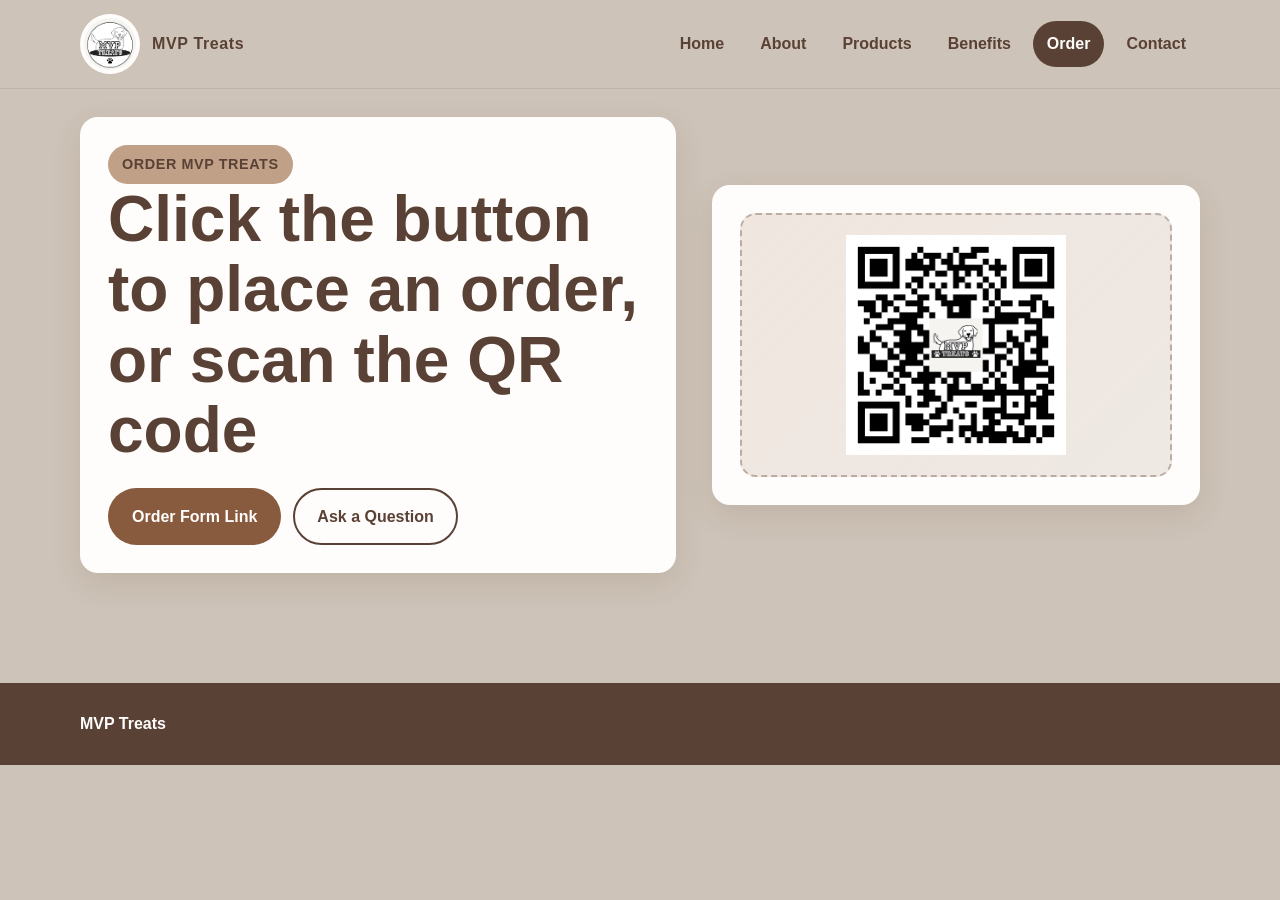
==== mvp_treats_website/mvp_treats_site/order.html @ c8fa477f "Add files via upload" ====
<!DOCTYPE html>
<html lang="en">
<head>
  <meta charset="UTF-8" />
  <meta name="viewport" content="width=device-width, initial-scale=1.0" />
  <title>Order | MVP Treats</title>
  <link rel="stylesheet" href="styles.css" />
</head>
<body>
  <header class="site-header">
    <div class="container nav-wrap">
      <a class="brand" href="index.html">
        <img src="assets/logo-badge.png" alt="MVP Treats logo" />
        <span>MVP Treats</span>
      </a>
      <nav class="nav-links" aria-label="Main navigation">
        <a href="index.html">Home</a>
        <a href="about.html">About</a>
        <a href="products.html">Products</a>
        <a href="benefits.html">Benefits</a>
        <a href="order.html">Order</a>
        <a href="contact.html">Contact</a>
      </nav>
    </div>
  </header>

  <main class="section">
    <div class="container two-col">
      <div class="panel">
        <span class="kicker">Order MVP Treats</span>
        <h1>Click the button to place an order, or scan the QR code</h1>
        <div class="cta-row">
          <a class="btn btn-primary" href="https://docs.google.com/forms/d/e/1FAIpQLSfr8bW3N2gBcVhGtgLbPxdnBTQg7mwOv5UgdNwYddxNBRlnoQ/viewform?usp=header" target="_blank" rel="noopener noreferrer">Order Form Link</a>
          <a class="btn btn-secondary" href="contact.html">Ask a Question</a>
        </div>
      </div>
      <div class="panel">
        <div class="order-link-placeholder" style="text-align: center;">
          <a href="https://docs.google.com/forms/d/e/1FAIpQLSfr8bW3N2gBcVhGtgLbPxdnBTQg7mwOv5UgdNwYddxNBRlnoQ/viewform?usp=header" target="_blank" rel="noopener noreferrer">
            <img src="assets/qr-code.png" alt="MVP Treats Order QR Code" style="max-width: 220px; height: auto;" />
          </a>
        </div>
      </div>
    </div>
  </main>

  <footer class="footer">
    <div class="container footer-grid">
      <div><strong>MVP Treats</strong></div>
    </div>
  </footer>

  <script src="script.js"></script>
</body>
</html>
---- mvp_treats_website/mvp_treats_site/styles.css ----
:root {
  --cream: #CEC3B8;
  --tan: #C0A086;
  --brown: #885A3E;
  --caramel: #B27E57;
  --dark: #5A4135;
  --white: #fffdfb;
  --shadow: 0 10px 30px rgba(90, 65, 53, 0.12);
  --radius: 18px;
}

* { box-sizing: border-box; }
html { scroll-behavior: smooth; }
body {
  margin: 0;
  font-family: Arial, Helvetica, sans-serif;
  background: var(--cream);
  color: var(--dark);
  line-height: 1.6;
}

a { color: inherit; text-decoration: none; }
img { max-width: 100%; display: block; }

.container {
  width: min(1120px, calc(100% - 32px));
  margin: 0 auto;
}

.site-header {
  position: sticky;
  top: 0;
  z-index: 50;
  background: rgba(206, 195, 184, 0.94);
  backdrop-filter: blur(10px);
  border-bottom: 1px solid rgba(90, 65, 53, 0.12);
}

.nav-wrap {
  display: flex;
  align-items: center;
  justify-content: space-between;
  gap: 20px;
  padding: 14px 0;
}

.brand {
  display: flex;
  align-items: center;
  gap: 12px;
  font-weight: 800;
  letter-spacing: 0.04em;
}

.brand img {
  width: 60px;
  height: 60px;
  object-fit: contain;
  border-radius: 50%;
  background: var(--white);
  padding: 4px;
}

.nav-links {
  display: flex;
  flex-wrap: wrap;
  gap: 8px;
}

.nav-links a {
  padding: 10px 14px;
  border-radius: 999px;
  font-weight: 700;
}

.nav-links a:hover,
.nav-links a.active {
  background: var(--dark);
  color: var(--white);
}

.btn {
  display: inline-flex;
  align-items: center;
  justify-content: center;
  gap: 8px;
  padding: 14px 22px;
  border-radius: 999px;
  font-weight: 800;
  border: 2px solid transparent;
  transition: 0.2s ease;
}

.btn-primary {
  background: var(--brown);
  color: var(--white);
}

.btn-primary:hover { background: var(--dark); }

.btn-secondary {
  background: transparent;
  color: var(--dark);
  border-color: var(--dark);
}

.btn-secondary:hover {
  background: var(--dark);
  color: var(--white);
}

.hero {
  padding: 72px 0 48px;
}

.hero-grid,
.two-col {
  display: grid;
  grid-template-columns: 1.1fr 0.9fr;
  gap: 36px;
  align-items: center;
}

.kicker {
  display: inline-block;
  background: var(--tan);
  color: var(--dark);
  padding: 8px 14px;
  border-radius: 999px;
  font-size: 0.9rem;
  font-weight: 800;
  letter-spacing: 0.04em;
  text-transform: uppercase;
}

h1, h2, h3 {
  line-height: 1.1;
  margin: 0 0 14px;
}

h1 { font-size: clamp(2.3rem, 5vw, 4.5rem); }
h2 { font-size: clamp(1.8rem, 4vw, 3rem); }
h3 { font-size: 1.3rem; }

p.lead {
  font-size: 1.1rem;
  max-width: 58ch;
}

.card,
.panel {
  background: var(--white);
  border-radius: var(--radius);
  box-shadow: var(--shadow);
}

.panel { padding: 28px; }
.section { padding: 28px 0 70px; }
.section-title { max-width: 740px; margin-bottom: 24px; }

.stats,
.grid-3,
.grid-4,
.grid-2 {
  display: grid;
  gap: 22px;
}

.stats { grid-template-columns: repeat(3, 1fr); }
.grid-4 { grid-template-columns: repeat(4, 1fr); }
.grid-3 { grid-template-columns: repeat(3, 1fr); }
.grid-2 { grid-template-columns: repeat(2, 1fr); }

.stat,
.feature,
.product-card,
.contact-card {
  padding: 24px;
}

.stat strong {
  display: block;
  font-size: 2rem;
  color: var(--brown);
  margin-bottom: 6px;
}

.feature-icon {
  width: 52px;
  height: 52px;
  border-radius: 14px;
  background: var(--tan);
  display: inline-flex;
  align-items: center;
  justify-content: center;
  font-weight: 900;
  margin-bottom: 12px;
}

.product-image-placeholder,
.order-link-placeholder,
.gallery-placeholder {
  min-height: 220px;
  border: 2px dashed rgba(90, 65, 53, 0.35);
  border-radius: 16px;
  background: linear-gradient(135deg, rgba(192, 160, 134, 0.24), rgba(206, 195, 184, 0.35));
  display: flex;
  align-items: center;
  justify-content: center;
  text-align: center;
  padding: 20px;
  font-weight: 700;
}

.product-card { overflow: hidden; }
.product-copy { padding-top: 18px; }

.banner {
  background: linear-gradient(135deg, var(--dark), var(--brown));
  color: var(--white);
  padding: 34px;
  border-radius: 24px;
}

.footer {
  background: var(--dark);
  color: var(--white);
  padding: 28px 0;
  margin-top: 40px;
}

.footer-grid {
  display: flex;
  justify-content: space-between;
  gap: 20px;
  flex-wrap: wrap;
}

.small { font-size: 0.95rem; opacity: 0.9; }

.list-clean {
  list-style: none;
  padding: 0;
  margin: 0;
}

.list-clean li {
  padding: 10px 0;
  border-bottom: 1px solid rgba(90, 65, 53, 0.12);
}

.list-clean li:last-child { border-bottom: 0; }

.highlight {
  color: var(--brown);
}

.hero-art {
  background: var(--white);
  border-radius: 28px;
  box-shadow: var(--shadow);
  padding: 28px;
}

.hero-art img {
  width: 100%;
  max-height: 460px;
  object-fit: contain;
}

.cta-row {
  display: flex;
  flex-wrap: wrap;
  gap: 12px;
  margin-top: 22px;
}

@media (max-width: 920px) {
  .hero-grid,
  .two-col,
  .grid-4,
  .grid-3,
  .grid-2,
  .stats {
    grid-template-columns: 1fr;
  }

  .nav-wrap {
    flex-direction: column;
    align-items: flex-start;
  }

  .nav-links {
    width: 100%;
  }
}
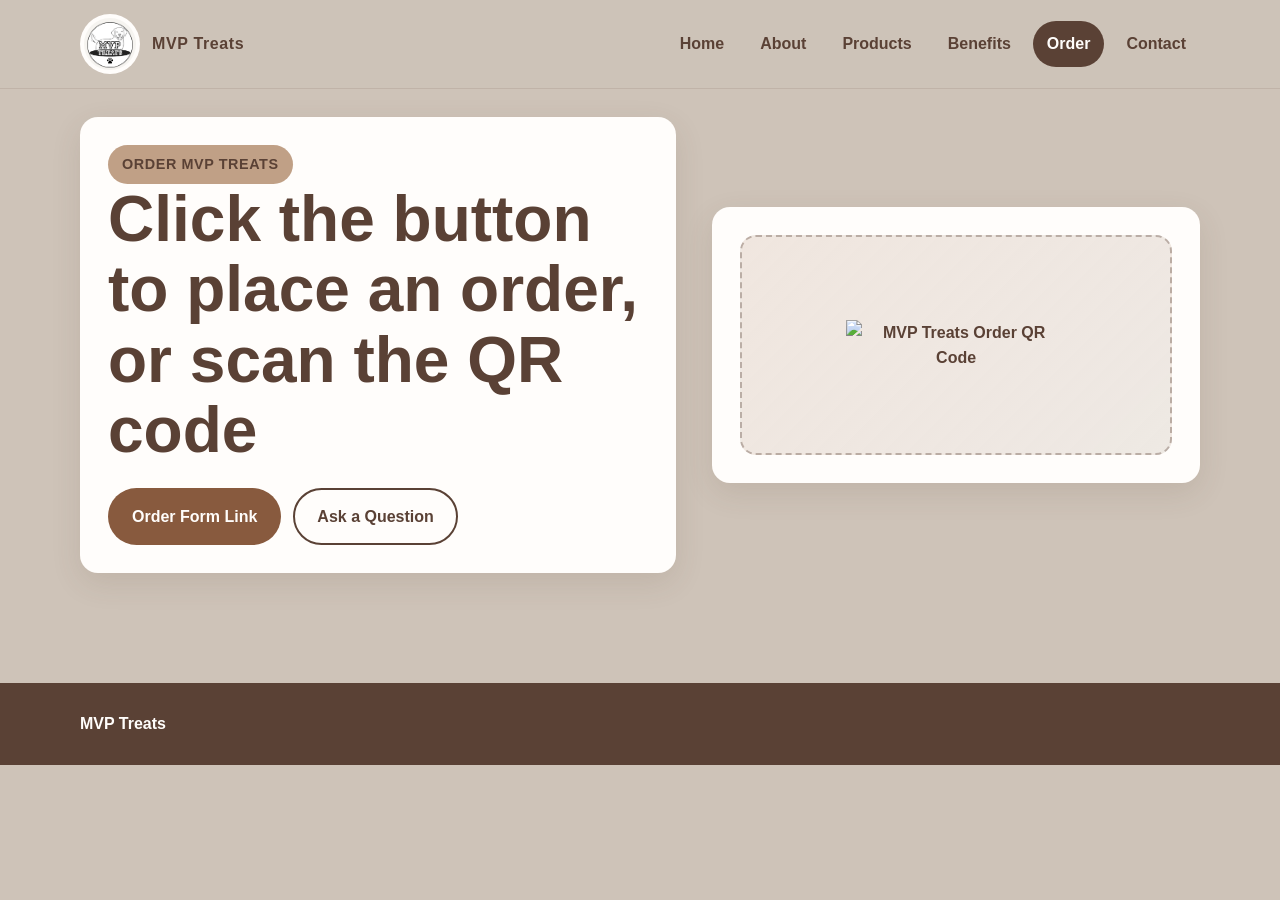
==== commit ee4e2b65: "Update order.html" ====
--- a/mvp_treats_website/mvp_treats_site/order.html
+++ b/mvp_treats_website/mvp_treats_site/order.html
@@ -37,7 +37,7 @@
       <div class="panel">
         <div class="order-link-placeholder" style="text-align: center;">
           <a href="https://docs.google.com/forms/d/e/1FAIpQLSfr8bW3N2gBcVhGtgLbPxdnBTQg7mwOv5UgdNwYddxNBRlnoQ/viewform?usp=header" target="_blank" rel="noopener noreferrer">
-            <img src="assets/qr-code.png" alt="MVP Treats Order QR Code" style="max-width: 220px; height: auto;" />
+            <img src="assets/qr-code-new.png" alt="MVP Treats Order QR Code" style="max-width: 220px; height: auto;" />
           </a>
         </div>
       </div>
